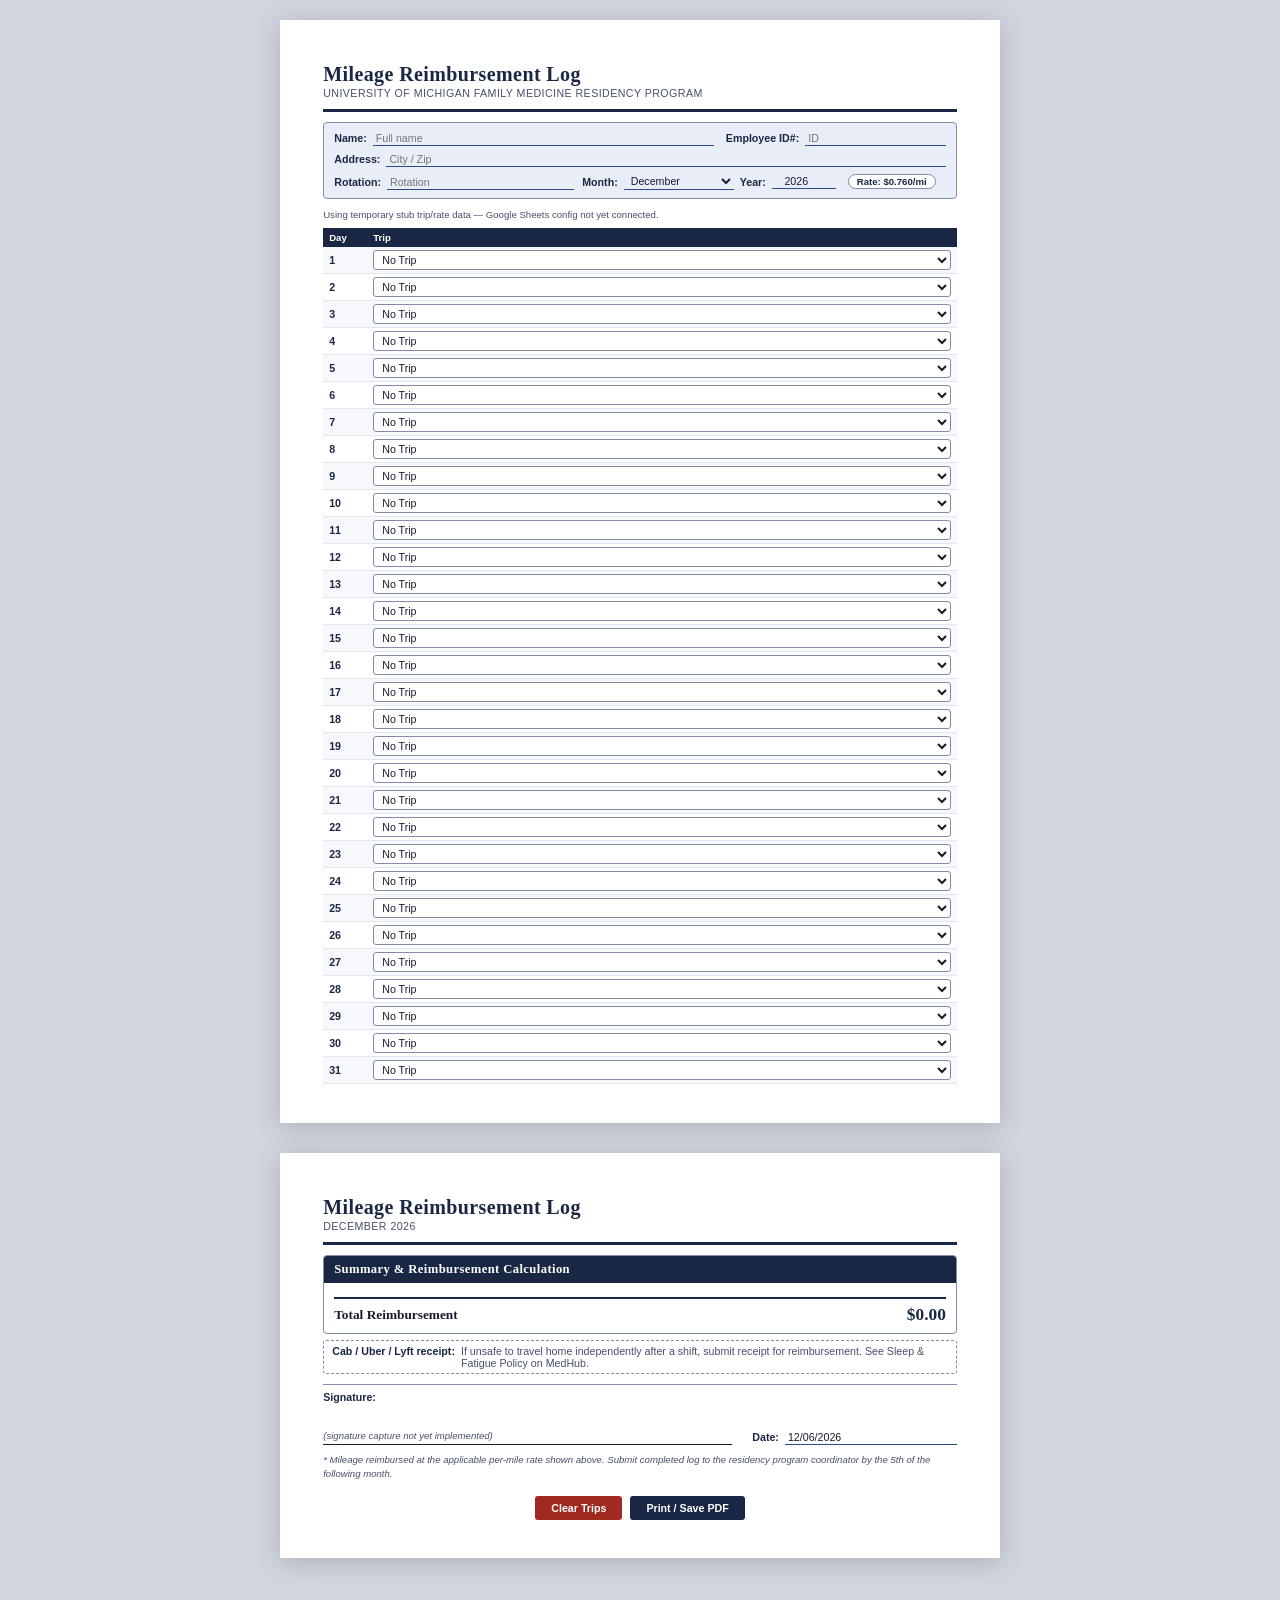
==== mileage-log.html @ ed9d10b1 "first update" ====
<!DOCTYPE html>
<html lang="en">
<head>
<meta charset="UTF-8">
<meta name="viewport" content="width=device-width, initial-scale=1.0">
<title>Mileage Reimbursement Log</title>
<link rel="stylesheet" href="styles.css">
<script src="vendor/alpine.min.js" defer></script>
</head>
<body>

<div x-data="mileageLog()" x-init="init()">

<!-- ═══════════════════════════════════════════
     PAGE 1 — Header + Preamble + Trip Entry
═══════════════════════════════════════════ -->
<div class="page" id="page1">

  <div class="doc-header">
    <div>
      <h1>Mileage Reimbursement Log</h1>
      <div class="subtitle">University of Michigan Family Medicine Residency Program</div>
    </div>
  </div>

  <!-- Preamble fields -->
  <div class="preamble">
    <div class="preamble-row">
      <div class="field-group">
        <label class="field-label" for="f-name">Name:</label>
        <input class="field-input" id="f-name" type="text" x-model="profile.name" placeholder="Full name">
      </div>
      <div class="field-group" style="max-width:220px">
        <label class="field-label" for="f-empid">Employee ID#:</label>
        <input class="field-input" id="f-empid" type="text" x-model="profile.empid" placeholder="ID">
      </div>
    </div>
    <div class="preamble-row">
      <div class="field-group">
        <label class="field-label" for="f-addr">Address:</label>
        <input class="field-input" id="f-addr" type="text" x-model="profile.addr" placeholder="City / Zip">
      </div>
    </div>
    <div class="preamble-row" style="flex-wrap:wrap; gap:8px;">
      <div class="field-group" style="max-width:240px">
        <label class="field-label" for="f-rotation">Rotation:</label>
        <input class="field-input" id="f-rotation" type="text" x-model="profile.rotation" placeholder="Rotation">
      </div>
      <div class="field-group month-year-group">
        <label class="field-label" for="f-month">Month:</label>
        <select class="field-input month-select" id="f-month" x-model.number="period.month">
          <option value="0">January</option>
          <option value="1">February</option>
          <option value="2">March</option>
          <option value="3">April</option>
          <option value="4">May</option>
          <option value="5">June</option>
          <option value="6">July</option>
          <option value="7">August</option>
          <option value="8">September</option>
          <option value="9">October</option>
          <option value="10">November</option>
          <option value="11">December</option>
        </select>
        <label class="field-label" for="f-year">Year:</label>
        <input class="field-input year-input" id="f-year" type="number" x-model.number="period.year" min="2020" max="2100">
        <span class="rate-badge" x-text="'Rate: $' + currentRate.toFixed(3) + '/mi'"></span>
      </div>
    </div>
  </div>

  <div class="config-status" x-text="configStatusText"></div>

  <!-- Trip entry — one select per day (screen only; print shows the itemized list below instead) -->
  <div class="entry-wrapper screen-only">
    <table class="entry-table">
      <thead>
        <tr><th>Day</th><th>Trip</th></tr>
      </thead>
      <tbody>
        <template x-for="day in daysInMonth" :key="day">
          <tr>
            <td class="day-num" x-text="day"></td>
            <td>
              <select class="trip-select"
                      :id="'trip-' + day"
                      :aria-label="'Trip for ' + monthNames[period.month] + ' ' + day"
                      x-model="trips[day]"
                      @change="onTripChange(day)">
                <option value="">No Trip</option>
                <template x-for="opt in tripOptions" :key="opt.hash">
                  <option :value="opt.hash" x-text="opt.label + ' — ' + opt.miles + ' mi'"></option>
                </template>
              </select>
              <div class="trip-reset-notice" x-show="resetNotices[day]">
                Previous selection no longer available — reset to No Trip
              </div>
            </td>
          </tr>
        </template>
      </tbody>
    </table>
  </div>

  <!-- Itemized trip list — print only; only days with a trip selected, single column -->
  <div class="itemized-wrapper print-only">
    <div class="itemized-row itemized-header">
      <span class="itemized-day">Date</span>
      <span class="itemized-label">Trip</span>
    </div>
    <template x-for="row in itemizedTrips" :key="row.day">
      <div class="itemized-row">
        <span class="itemized-day" x-text="row.dateLabel"></span>
        <span class="itemized-label" x-text="row.label"></span>
      </div>
    </template>
  </div>

</div><!-- end page 1 -->


<!-- ═══════════════════════════════════════════
     PAGE 2 — Summary + Signature
═══════════════════════════════════════════ -->
<div class="page" id="page2">

  <div class="doc-header">
    <div>
      <h1>Mileage Reimbursement Log</h1>
      <div class="subtitle" x-text="p2Subtitle"></div>
    </div>
  </div>

  <!-- Summary -->
  <div class="summary-section">
    <div class="summary-header">Summary &amp; Reimbursement Calculation</div>
    <div class="summary-body" aria-live="polite">
      <template x-for="row in summaryRows" :key="row.hash">
        <div class="summary-row">
          <span class="sum-desc">
            <span x-text="row.label"></span>
            <span x-text="'— ' + row.count + ' trip' + (row.count !== 1 ? 's' : '') + ' × ' + row.miles + ' mi × $' + row.rate.toFixed(3) + '/mi'"></span>
          </span>
          <span class="sum-amount" x-text="'$' + row.amount.toFixed(2)"></span>
        </div>
      </template>
      <div class="sum-total-row">
        <span class="sum-total-label">Total Reimbursement</span>
        <span class="sum-total-amount" x-text="'$' + grandTotal.toFixed(2)"></span>
      </div>
    </div>
  </div>

  <!-- Uber / cab line -->
  <div class="uber-line">
    <strong>Cab / Uber / Lyft receipt:</strong>
    <span>If unsafe to travel home independently after a shift, submit receipt for reimbursement. See Sleep &amp; Fatigue Policy on MedHub.</span>
  </div>

  <!-- Signature -->
  <div class="sig-section">
    <div class="sig-field">
      <span class="field-label">Signature:</span>
      <div class="sig-line">
        <span class="sig-placeholder">(signature capture not yet implemented)</span>
      </div>
    </div>
    <div class="date-field">
      <label class="field-label" for="f-date">Date:</label>
      <input class="field-input" id="f-date" type="text" x-model="profile.date" placeholder="MM/DD/YYYY">
    </div>
  </div>

  <div class="footer-note">
    * Mileage reimbursed at the applicable per-mile rate shown above. Submit completed log to the residency program coordinator by the 5th of the following month.
  </div>

  <div class="btn-bar">
    <button class="btn btn-clear" @click="clearTrips()">Clear Trips</button>
    <button class="btn btn-print" @click="window.print()">Print / Save PDF</button>
  </div>

</div><!-- end page 2 -->

</div>

<script src="app.js"></script>
</body>
</html>
---- styles.css ----
:root {
  --navy: #1a2744;
  --mid: #2e4a8a;
  --light-blue: #e8edf7;
  --accent: #8a6d1a;
  --border: #7f8caa;
  --text: #1a1a2e;
  --muted: #47506b;
  --danger: #a12a20;
  --page-width: 7.5in;

  --font-sans: -apple-system, BlinkMacSystemFont, "Segoe UI", Roboto, "Helvetica Neue", Arial, sans-serif;
  --font-serif: Georgia, "Times New Roman", var(--font-sans);

  --space-1: 2px;
  --space-2: 4px;
  --space-3: 6px;
  --space-4: 8px;
  --space-5: 10px;
  --space-6: 14px;

  --fs-body: 9.5pt;
  --fs-small: 8pt;
  --fs-xsmall: 7.2pt;
  --fs-h1: 15pt;
}

* { box-sizing: border-box; margin: 0; padding: 0; }

body {
  font-family: var(--font-sans);
  font-size: var(--fs-body);
  color: var(--text);
  background: #d0d5e0;
  padding: 20px;
}

.page {
  width: var(--page-width);
  margin: 0 auto 30px;
  background: white;
  box-shadow: 0 4px 24px rgba(0,0,0,0.18);
  padding: 0.45in 0.45in 0.4in;
}

/* ── HEADER ── */
.doc-header {
  border-bottom: 3px solid var(--navy);
  padding-bottom: var(--space-5);
  margin-bottom: var(--space-5);
}
.doc-header h1 {
  font-family: var(--font-serif);
  font-size: var(--fs-h1);
  font-weight: 700;
  color: var(--navy);
  letter-spacing: 0.02em;
  line-height: 1.1;
}
.doc-header .subtitle {
  font-size: var(--fs-small);
  color: var(--muted);
  margin-top: var(--space-1);
  letter-spacing: 0.04em;
  text-transform: uppercase;
}

/* ── PREAMBLE ── */
.preamble {
  background: var(--light-blue);
  border: 1px solid var(--border);
  border-radius: 4px;
  padding: var(--space-4) var(--space-5);
  margin-bottom: var(--space-5);
}
.preamble-row {
  display: flex;
  gap: 12px;
  align-items: baseline;
  margin-bottom: var(--space-3);
}
.preamble-row:last-child { margin-bottom: 0; }
.field-group {
  display: flex;
  align-items: baseline;
  gap: var(--space-3);
  flex: 1;
}
.field-label {
  font-weight: 700;
  font-size: var(--fs-small);
  color: var(--navy);
  white-space: nowrap;
}
.field-input {
  border: none;
  border-bottom: 1.5px solid var(--mid);
  background: transparent;
  font-family: var(--font-sans);
  font-size: var(--fs-small);
  color: var(--text);
  flex: 1;
  min-width: 0;
  padding: 1px 3px;
  outline: none;
}
.field-input:focus-visible {
  border-bottom-color: var(--accent);
  background: rgba(138,109,26,0.08);
  outline: 2px solid var(--mid);
  outline-offset: 1px;
}

.month-year-group { align-items: center; gap: var(--space-3); flex-wrap: wrap; }
.month-select { flex: 0 0 auto; min-width: 110px; }
.year-input { flex: 0 0 auto; width: 64px; text-align: center; }

.rate-badge {
  display: inline-flex;
  align-items: center;
  margin-left: var(--space-3);
  padding: 1px 8px;
  border-radius: 10px;
  background: white;
  border: 1px solid var(--border);
  color: var(--navy);
  font-size: var(--fs-xsmall);
  font-weight: 700;
  white-space: nowrap;
  -webkit-print-color-adjust: exact;
  print-color-adjust: exact;
}

/* ── CONFIG STATUS ── */
.config-status {
  font-size: var(--fs-xsmall);
  color: var(--muted);
  margin-bottom: var(--space-4);
}

/* ── ENTRY TABLE (screen) ── */
.entry-wrapper { max-height: none; }
table.entry-table {
  width: 100%;
  border-collapse: collapse;
  font-size: var(--fs-small);
}
table.entry-table th {
  text-align: left;
  background: var(--navy);
  color: white;
  font-size: var(--fs-xsmall);
  font-weight: 700;
  padding: var(--space-2) var(--space-3);
  -webkit-print-color-adjust: exact;
  print-color-adjust: exact;
}
table.entry-table td {
  border-bottom: 1px solid #e2e6f0;
  padding: 3px var(--space-3);
  vertical-align: middle;
}
table.entry-table tr:nth-child(even) td { background: #f7f8fc; }
table.entry-table td.day-num {
  font-weight: 700;
  color: var(--navy);
  width: 44px;
}
.trip-select {
  width: 100%;
  font-family: var(--font-sans);
  font-size: var(--fs-small);
  color: var(--text);
  padding: 2px 4px;
  border: 1px solid var(--border);
  border-radius: 3px;
  background: white;
}
.trip-select:focus-visible {
  outline: 2px solid var(--mid);
  outline-offset: 1px;
}
.trip-reset-notice {
  font-size: var(--fs-xsmall);
  color: var(--danger);
  font-weight: 600;
  margin-top: 2px;
}

/* ── ITEMIZED LIST (print) ── */
.itemized-wrapper {
  display: none;
  flex-direction: column;
}
.itemized-row {
  display: flex;
  gap: var(--space-4);
  padding: 2px 0;
  border-bottom: 1px solid #e2e6f0;
  font-size: var(--fs-small);
}
.itemized-day {
  font-weight: 700;
  color: var(--navy);
  width: 100px;
  flex-shrink: 0;
}
.itemized-header {
  border-bottom: 1px solid var(--navy);
  padding-bottom: 3px;
  margin-bottom: 1px;
}
.itemized-header .itemized-day,
.itemized-header .itemized-label {
  font-weight: 700;
  color: var(--navy);
  text-transform: uppercase;
  font-size: var(--fs-xsmall);
  letter-spacing: 0.04em;
}

/* ── SUMMARY ── */
.summary-section {
  margin-top: var(--space-5);
  border: 1px solid var(--border);
  border-radius: 4px;
  overflow: hidden;
}
.summary-header {
  background: var(--navy);
  color: white;
  font-weight: 700;
  font-size: var(--fs-body);
  padding: var(--space-3) var(--space-5);
  font-family: var(--font-serif);
  letter-spacing: 0.03em;
  -webkit-print-color-adjust: exact;
  print-color-adjust: exact;
}
.summary-body { padding: var(--space-4) var(--space-5); }
.summary-row {
  display: flex;
  justify-content: space-between;
  align-items: baseline;
  gap: var(--space-4);
  padding: 3px 0;
  border-bottom: 1px solid #eef0f6;
  font-size: var(--fs-small);
}
.summary-row:last-child { border-bottom: none; }
.sum-desc { color: var(--text); }
.sum-desc > span:first-child { font-weight: 700; color: var(--navy); }
.sum-desc > span:last-child { color: var(--muted); }
.sum-amount {
  font-weight: 700;
  font-size: 10pt;
  color: var(--navy);
  flex-shrink: 0;
}
.sum-total-row {
  display: flex; justify-content: space-between; align-items: center;
  margin-top: var(--space-3); padding-top: var(--space-3);
  border-top: 2px solid var(--navy);
}
.sum-total-label { font-weight: 700; font-size: 10pt; font-family: var(--font-serif); }
.sum-total-amount {
  font-weight: 700; font-size: 13pt; color: var(--navy);
  font-family: var(--font-serif);
}

/* ── SIGNATURE / FOOTER ── */
.sig-section {
  margin-top: var(--space-5);
  display: flex;
  gap: 20px;
  align-items: flex-end;
  padding-top: var(--space-3);
  border-top: 1px solid var(--border);
}
.sig-field { flex: 2; }
.sig-field .field-label { display: block; margin-bottom: var(--space-1); }
.sig-line {
  border-bottom: 1.5px solid var(--text);
  min-height: 40px; width: 100%;
  display: flex; align-items: flex-end;
}
.sig-placeholder {
  font-size: var(--fs-xsmall); color: var(--muted); font-style: italic;
  padding-bottom: 3px;
}
.date-field { flex: 1; display: flex; align-items: center; gap: var(--space-3); }

.footer-note {
  margin-top: var(--space-4);
  font-size: var(--fs-xsmall);
  color: var(--muted);
  font-style: italic;
  line-height: 1.5;
}

/* ── UBER LINE ── */
.uber-line {
  margin-top: var(--space-3);
  font-size: var(--fs-small);
  color: var(--muted);
  border: 1px dashed var(--border);
  border-radius: 3px;
  padding: var(--space-2) var(--space-4);
  display: flex; align-items: baseline; gap: var(--space-3);
}
.uber-line strong { color: var(--navy); white-space: nowrap; }

/* ── BUTTONS ── */
.btn-bar {
  display: flex; flex-wrap: wrap; gap: var(--space-4); justify-content: center;
  margin-top: var(--space-6);
}
.btn {
  padding: 6px 16px;
  border: none; border-radius: 3px;
  font-family: var(--font-sans);
  font-size: var(--fs-small);
  font-weight: 600;
  cursor: pointer;
  min-height: 24px;
}
.btn:hover { opacity: 0.85; }
.btn:focus-visible { outline: 2px solid var(--mid); outline-offset: 2px; }
.btn-clear { background: var(--danger); color: white; }
.btn-print { background: var(--navy); color: white; }

.print-only { display: none; }

/* ══════════════════════
   PRINT STYLES
══════════════════════ */
@media print {
  @page { size: letter; margin: 0.45in; }

  body { background: white; padding: 0; font-size: 8.5pt; }
  .page {
    width: 100%; margin: 0; padding: 0;
    box-shadow: none;
    page-break-after: always;
  }
  .page:last-child { page-break-after: avoid; }

  .btn-bar { display: none !important; }

  .screen-only { display: none !important; }
  .print-only.itemized-wrapper {
    display: flex;
    flex-direction: column;
  }

  /* Grayscale-friendly print colours — no large dark fills */
  .preamble { background: #f0f0f0 !important; -webkit-print-color-adjust: exact; print-color-adjust: exact; }

  .summary-header {
    background: #d8d8d8 !important; color: #111 !important;
    -webkit-print-color-adjust: exact; print-color-adjust: exact;
  }

  .doc-header { padding-bottom: 4px; margin-bottom: 4px; }
  .doc-header h1 { font-size: 13pt; }
  .preamble { margin-bottom: 4px; padding: 4px 8px; }
  .preamble-row { gap: 6px; }

  input::placeholder { color: transparent !important; }
}
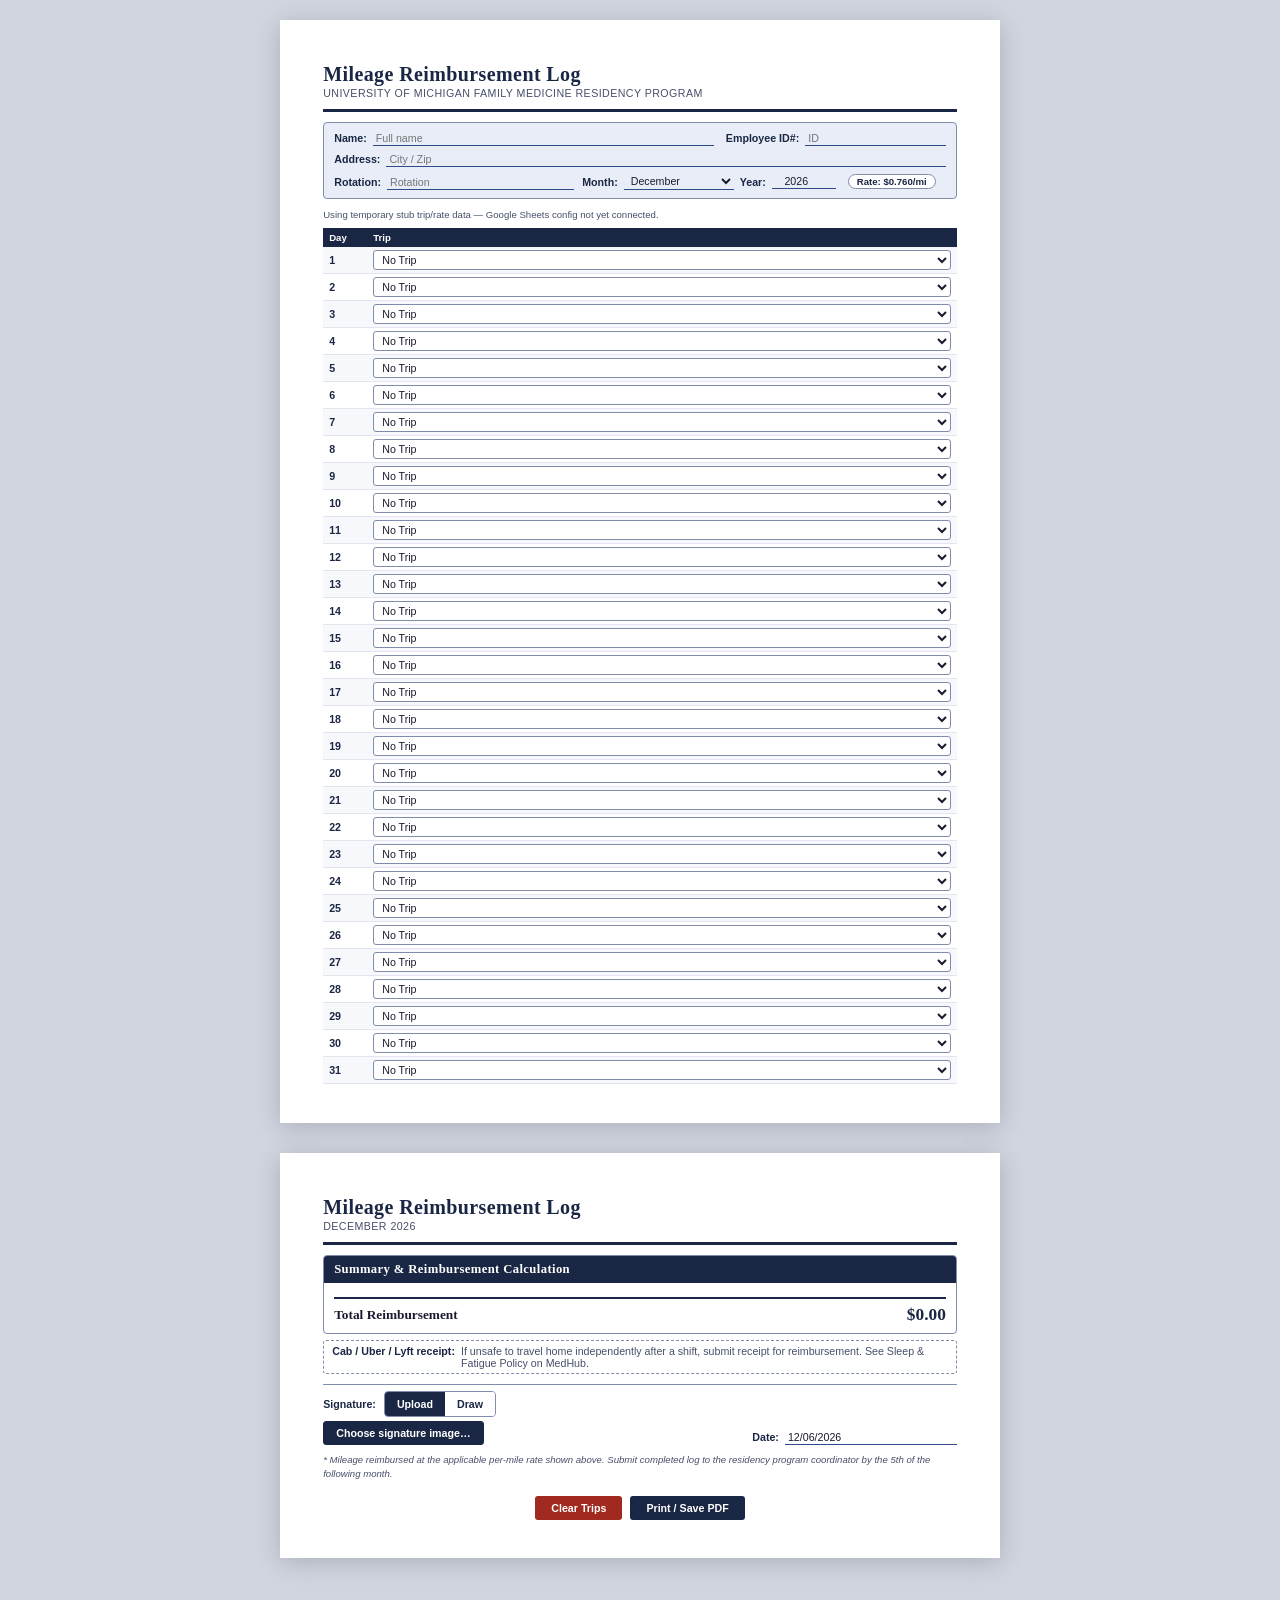
==== commit a9547e1d: "draw and upload signature" ====
--- a/mileage-log.html
+++ b/mileage-log.html
@@ -160,9 +160,51 @@
   <!-- Signature -->
   <div class="sig-section">
     <div class="sig-field">
-      <span class="field-label">Signature:</span>
-      <div class="sig-line">
-        <span class="sig-placeholder">(signature capture not yet implemented)</span>
+      <div class="sig-field-head">
+        <span class="field-label" id="sig-label">Signature:</span>
+        <div class="sig-mode-toggle screen-only" role="group" aria-label="Signature input method">
+          <button type="button" class="sig-mode-btn" :class="{ active: sigMode === 'upload' }"
+                  :aria-pressed="sigMode === 'upload'" @click="setSigMode('upload')">Upload</button>
+          <button type="button" class="sig-mode-btn" :class="{ active: sigMode === 'draw' }"
+                  :aria-pressed="sigMode === 'draw'" @click="setSigMode('draw')">Draw</button>
+        </div>
+      </div>
+
+      <!-- Current saved signature — always visible on screen, separate from the action controls below -->
+      <div class="sig-line screen-only" x-show="profile.signature">
+        <img class="sig-img" :src="profile.signature" alt="Current saved signature">
+      </div>
+
+      <!-- Upload mode -->
+      <div class="screen-only" x-show="sigMode === 'upload'">
+        <button type="button" class="sig-draw-btn primary" @click="$refs.sigFileInput.click()">
+          <span x-text="profile.signature && profile.sigSource === 'upload' ? 'Replace signature image…' : 'Choose signature image…'"></span>
+        </button>
+        <input type="file" accept="image/*" class="sig-file-input" x-ref="sigFileInput" @change="onSignatureFile($event)">
+      </div>
+
+      <!-- Draw mode -->
+      <div class="sig-draw-wrap screen-only" x-show="sigMode === 'draw'">
+        <div x-show="!drawEditing">
+          <p class="sig-draw-note">Showing your saved drawn signature above.</p>
+          <button type="button" class="sig-draw-btn primary" @click="startRedraw()">Redraw Signature</button>
+        </div>
+        <div x-show="drawEditing">
+          <div class="sig-canvas-container">
+            <canvas class="sig-canvas" x-ref="sigCanvas" aria-hidden="true"></canvas>
+            <span class="sig-canvas-hint" x-show="!hasStrokes">Sign here…</span>
+          </div>
+          <div class="sig-draw-toolbar">
+            <button type="button" class="sig-draw-btn primary" @click="saveDrawnSignature()">Use Signature</button>
+            <button type="button" class="sig-draw-btn" @click="clearCanvas()">Clear Drawing</button>
+          </div>
+          <p class="sig-draw-note">Drawing requires a mouse or touchscreen. Use Upload for a keyboard- and screen-reader-accessible option.</p>
+        </div>
+      </div>
+
+      <!-- Print rendering — always reflects the saved signature, regardless of on-screen mode -->
+      <div class="sig-line print-only">
+        <img class="sig-img" x-show="profile.signature" :src="profile.signature" alt="">
       </div>
     </div>
     <div class="date-field">
--- a/styles.css
+++ b/styles.css
@@ -278,16 +278,87 @@
   border-top: 1px solid var(--border);
 }
 .sig-field { flex: 2; }
-.sig-field .field-label { display: block; margin-bottom: var(--space-1); }
+.sig-field-head {
+  display: flex;
+  align-items: center;
+  gap: var(--space-4);
+  margin-bottom: var(--space-2);
+}
 .sig-line {
   border-bottom: 1.5px solid var(--text);
   min-height: 40px; width: 100%;
   display: flex; align-items: flex-end;
-}
-.sig-placeholder {
-  font-size: var(--fs-xsmall); color: var(--muted); font-style: italic;
-  padding-bottom: 3px;
-}
+  margin-bottom: var(--space-3);
+}
+.sig-img {
+  max-height: 38px; max-width: 100%;
+  object-fit: contain; object-position: left bottom;
+  display: block;
+}
+
+/* ── Signature mode toggle ── */
+.sig-mode-toggle {
+  display: flex;
+  border: 1px solid var(--border);
+  border-radius: 4px;
+  overflow: hidden;
+}
+.sig-mode-btn {
+  min-height: 24px;
+  padding: 2px 12px;
+  font-family: var(--font-sans);
+  font-size: var(--fs-small);
+  font-weight: 600;
+  border: none;
+  background: white;
+  color: var(--navy);
+  cursor: pointer;
+}
+.sig-mode-btn.active { background: var(--navy); color: white; }
+.sig-mode-btn:not(.active):hover { background: var(--light-blue); }
+.sig-mode-btn:focus-visible { outline: 2px solid var(--mid); outline-offset: 1px; }
+
+/* ── Signature — draw mode ── */
+.sig-draw-wrap { display: flex; flex-direction: column; gap: var(--space-3); }
+.sig-canvas-container {
+  position: relative;
+  border: 1.5px solid var(--border);
+  border-radius: 3px;
+  background: white;
+  overflow: hidden;
+  cursor: crosshair;
+}
+.sig-canvas { display: block; width: 100%; height: 80px; touch-action: none; }
+.sig-canvas-hint {
+  position: absolute; top: 50%; left: 50%;
+  transform: translate(-50%, -50%);
+  font-size: var(--fs-small); color: var(--border); font-style: italic;
+  pointer-events: none; user-select: none;
+}
+.sig-draw-toolbar { display: flex; gap: var(--space-4); align-items: center; }
+.sig-draw-btn {
+  min-height: 24px;
+  padding: 2px 12px;
+  font-family: var(--font-sans);
+  font-size: var(--fs-small);
+  font-weight: 600;
+  border: 1px solid var(--border);
+  border-radius: 3px;
+  background: white;
+  color: var(--navy);
+  cursor: pointer;
+}
+.sig-draw-btn:hover { background: var(--light-blue); }
+.sig-draw-btn:focus-visible { outline: 2px solid var(--mid); outline-offset: 1px; }
+.sig-draw-btn.primary { background: var(--navy); color: white; border-color: var(--navy); }
+.sig-draw-btn.primary:hover { opacity: 0.85; }
+.sig-draw-note {
+  font-size: var(--fs-xsmall);
+  color: var(--muted);
+  font-style: italic;
+}
+.sig-file-input { display: none; }
+
 .date-field { flex: 1; display: flex; align-items: center; gap: var(--space-3); }
 
 .footer-note {
@@ -352,6 +423,7 @@
     display: flex;
     flex-direction: column;
   }
+  .print-only.sig-line { display: flex; }
 
   /* Grayscale-friendly print colours — no large dark fills */
   .preamble { background: #f0f0f0 !important; -webkit-print-color-adjust: exact; print-color-adjust: exact; }
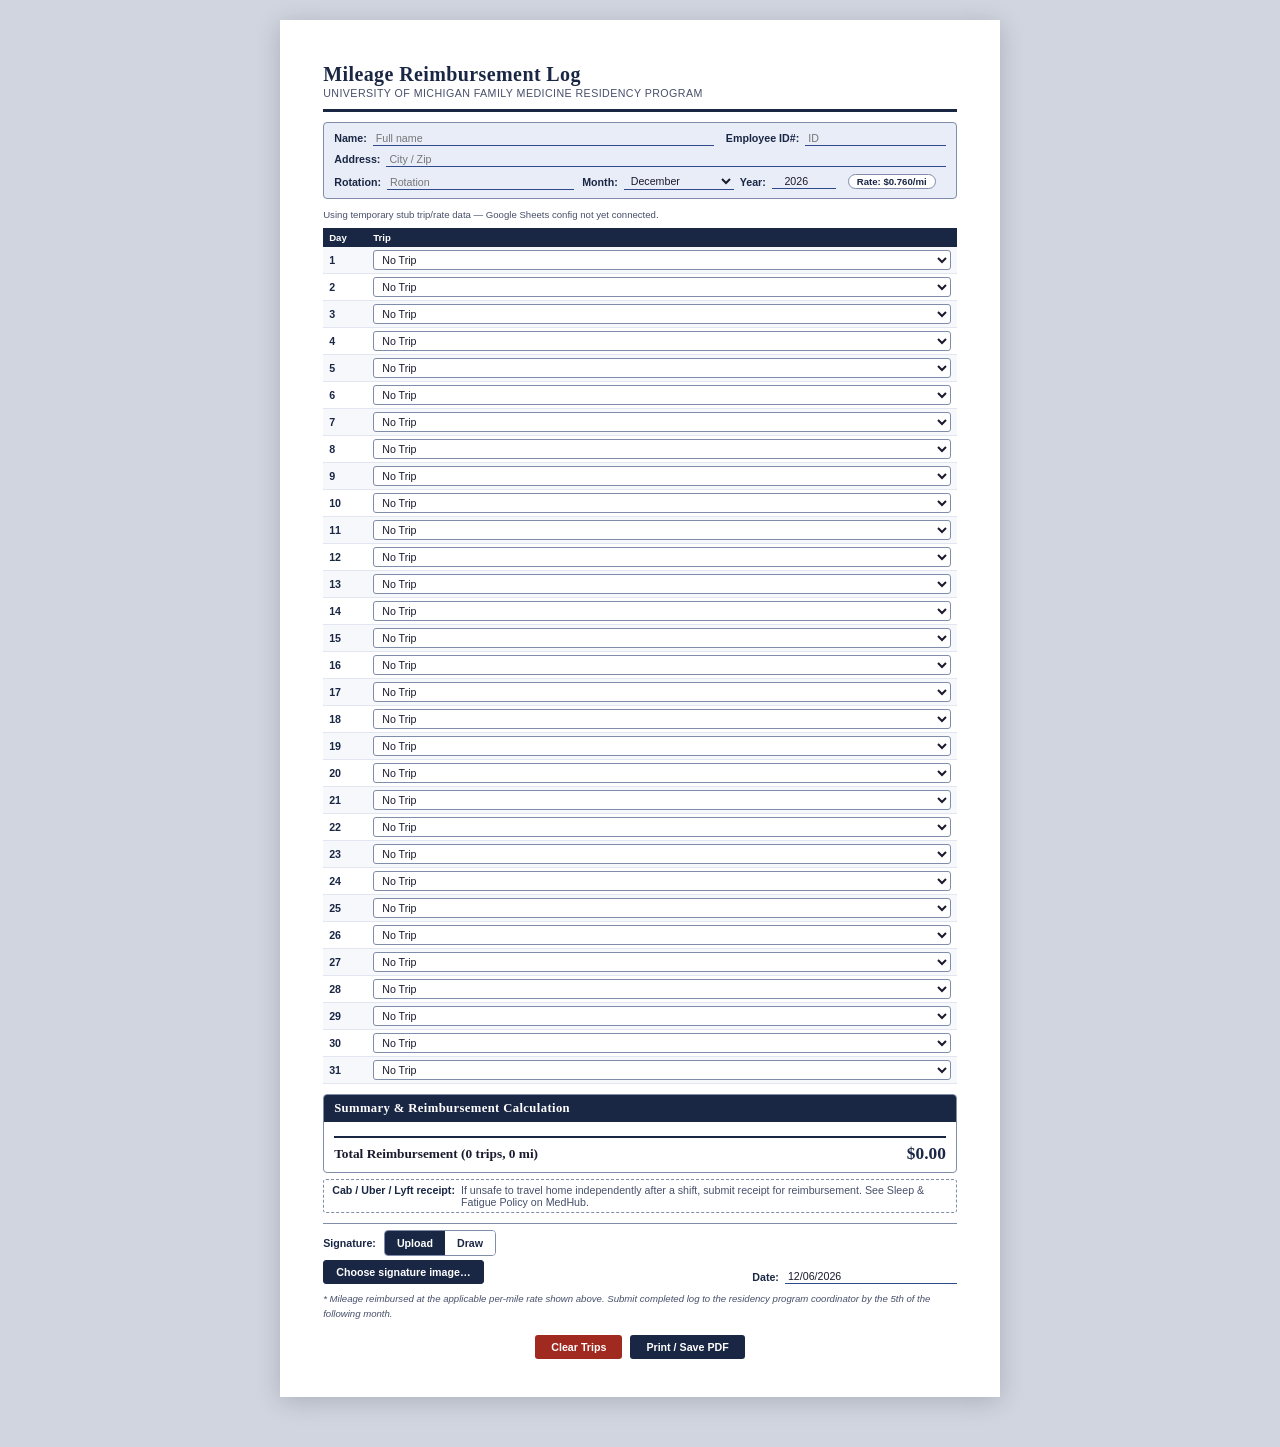
==== commit f4361418: "Print version is now 1 page long" ====
--- a/mileage-log.html
+++ b/mileage-log.html
@@ -12,7 +12,10 @@
 <div x-data="mileageLog()" x-init="init()">
 
 <!-- ═══════════════════════════════════════════
-     PAGE 1 — Header + Preamble + Trip Entry
+     Header + Preamble + Trip Entry + Summary + Signature
+     (one continuous page on screen; print CSS keeps it to one
+     physical sheet, switching the itemized list to two columns
+     when there are enough trips to need it)
 ═══════════════════════════════════════════ -->
 <div class="page" id="page1">
 
@@ -102,33 +105,46 @@
     </table>
   </div>
 
-  <!-- Itemized trip list — print only; only days with a trip selected, single column -->
-  <div class="itemized-wrapper print-only">
-    <div class="itemized-row itemized-header">
-      <span class="itemized-day">Date</span>
-      <span class="itemized-label">Trip</span>
-    </div>
-    <template x-for="row in itemizedTrips" :key="row.day">
-      <div class="itemized-row">
-        <span class="itemized-day" x-text="row.dateLabel"></span>
-        <span class="itemized-label" x-text="row.label"></span>
+  <!-- Itemized trip list — print only; only days with a trip selected. Each
+       row is numbered (running count, not per-column) so the last number can
+       be checked against the summary's trip counts. Single column normally;
+       switches to two columns — each with its own repeated header — once
+       there are enough rows that two columns keep it to one page. -->
+  <div class="itemized-wrapper print-only" :class="{ 'two-col': itemizedTwoColumn }">
+    <template x-if="!itemizedTwoColumn">
+      <div class="itemized-col">
+        <div class="itemized-row itemized-header">
+          <span class="itemized-num">#</span>
+          <span class="itemized-day">Date</span>
+          <span class="itemized-label">Trip</span>
+        </div>
+        <template x-for="row in itemizedTrips" :key="row.day">
+          <div class="itemized-row">
+            <span class="itemized-num" x-text="row.num"></span>
+            <span class="itemized-day" x-text="row.dateLabel"></span>
+            <span class="itemized-label" x-text="row.label"></span>
+          </div>
+        </template>
       </div>
     </template>
-  </div>
-
-</div><!-- end page 1 -->
-
-
-<!-- ═══════════════════════════════════════════
-     PAGE 2 — Summary + Signature
-═══════════════════════════════════════════ -->
-<div class="page" id="page2">
-
-  <div class="doc-header">
-    <div>
-      <h1>Mileage Reimbursement Log</h1>
-      <div class="subtitle" x-text="p2Subtitle"></div>
-    </div>
+    <template x-if="itemizedTwoColumn">
+      <template x-for="(col, colIndex) in itemizedColumns" :key="colIndex">
+        <div class="itemized-col">
+          <div class="itemized-row itemized-header">
+            <span class="itemized-num">#</span>
+            <span class="itemized-day">Date</span>
+            <span class="itemized-label">Trip</span>
+          </div>
+          <template x-for="row in col" :key="row.day">
+            <div class="itemized-row">
+              <span class="itemized-num" x-text="row.num"></span>
+              <span class="itemized-day" x-text="row.dateLabel"></span>
+              <span class="itemized-label" x-text="row.label"></span>
+            </div>
+          </template>
+        </div>
+      </template>
+    </template>
   </div>
 
   <!-- Summary -->
@@ -145,7 +161,7 @@
         </div>
       </template>
       <div class="sum-total-row">
-        <span class="sum-total-label">Total Reimbursement</span>
+        <span class="sum-total-label" x-text="'Total Reimbursement (' + itemizedTrips.length + ' trip' + (itemizedTrips.length !== 1 ? 's' : '') + ', ' + totalMiles + ' mi)'"></span>
         <span class="sum-total-amount" x-text="'$' + grandTotal.toFixed(2)"></span>
       </div>
     </div>
@@ -222,7 +238,7 @@
     <button class="btn btn-print" @click="window.print()">Print / Save PDF</button>
   </div>
 
-</div><!-- end page 2 -->
+</div><!-- end page -->
 
 </div>
 
--- a/styles.css
+++ b/styles.css
@@ -192,12 +192,30 @@
   display: none;
   flex-direction: column;
 }
+/* Two-column print layout (row-direction override lives in @media print,
+   below the base .print-only.itemized-wrapper rule, so it isn't clobbered
+   by source order at equal specificity): two side-by-side sub-lists, each
+   with its own repeated header — see .itemized-col and itemizedColumns in app.js. */
+.itemized-col {
+  flex: 1;
+  min-width: 0;
+  display: flex;
+  flex-direction: column;
+}
 .itemized-row {
   display: flex;
-  gap: var(--space-4);
+  gap: var(--space-3);
   padding: 2px 0;
   border-bottom: 1px solid #e2e6f0;
   font-size: var(--fs-small);
+  break-inside: avoid;
+}
+.itemized-num {
+  font-weight: 700;
+  color: var(--navy);
+  width: 16px;
+  flex-shrink: 0;
+  text-align: right;
 }
 .itemized-day {
   font-weight: 700;
@@ -210,6 +228,7 @@
   padding-bottom: 3px;
   margin-bottom: 1px;
 }
+.itemized-header .itemized-num,
 .itemized-header .itemized-day,
 .itemized-header .itemized-label {
   font-weight: 700;
@@ -423,6 +442,11 @@
     display: flex;
     flex-direction: column;
   }
+  .print-only.itemized-wrapper.two-col {
+    flex-direction: row;
+    gap: 24px;
+    align-items: flex-start;
+  }
   .print-only.sig-line { display: flex; }
 
   /* Grayscale-friendly print colours — no large dark fills */
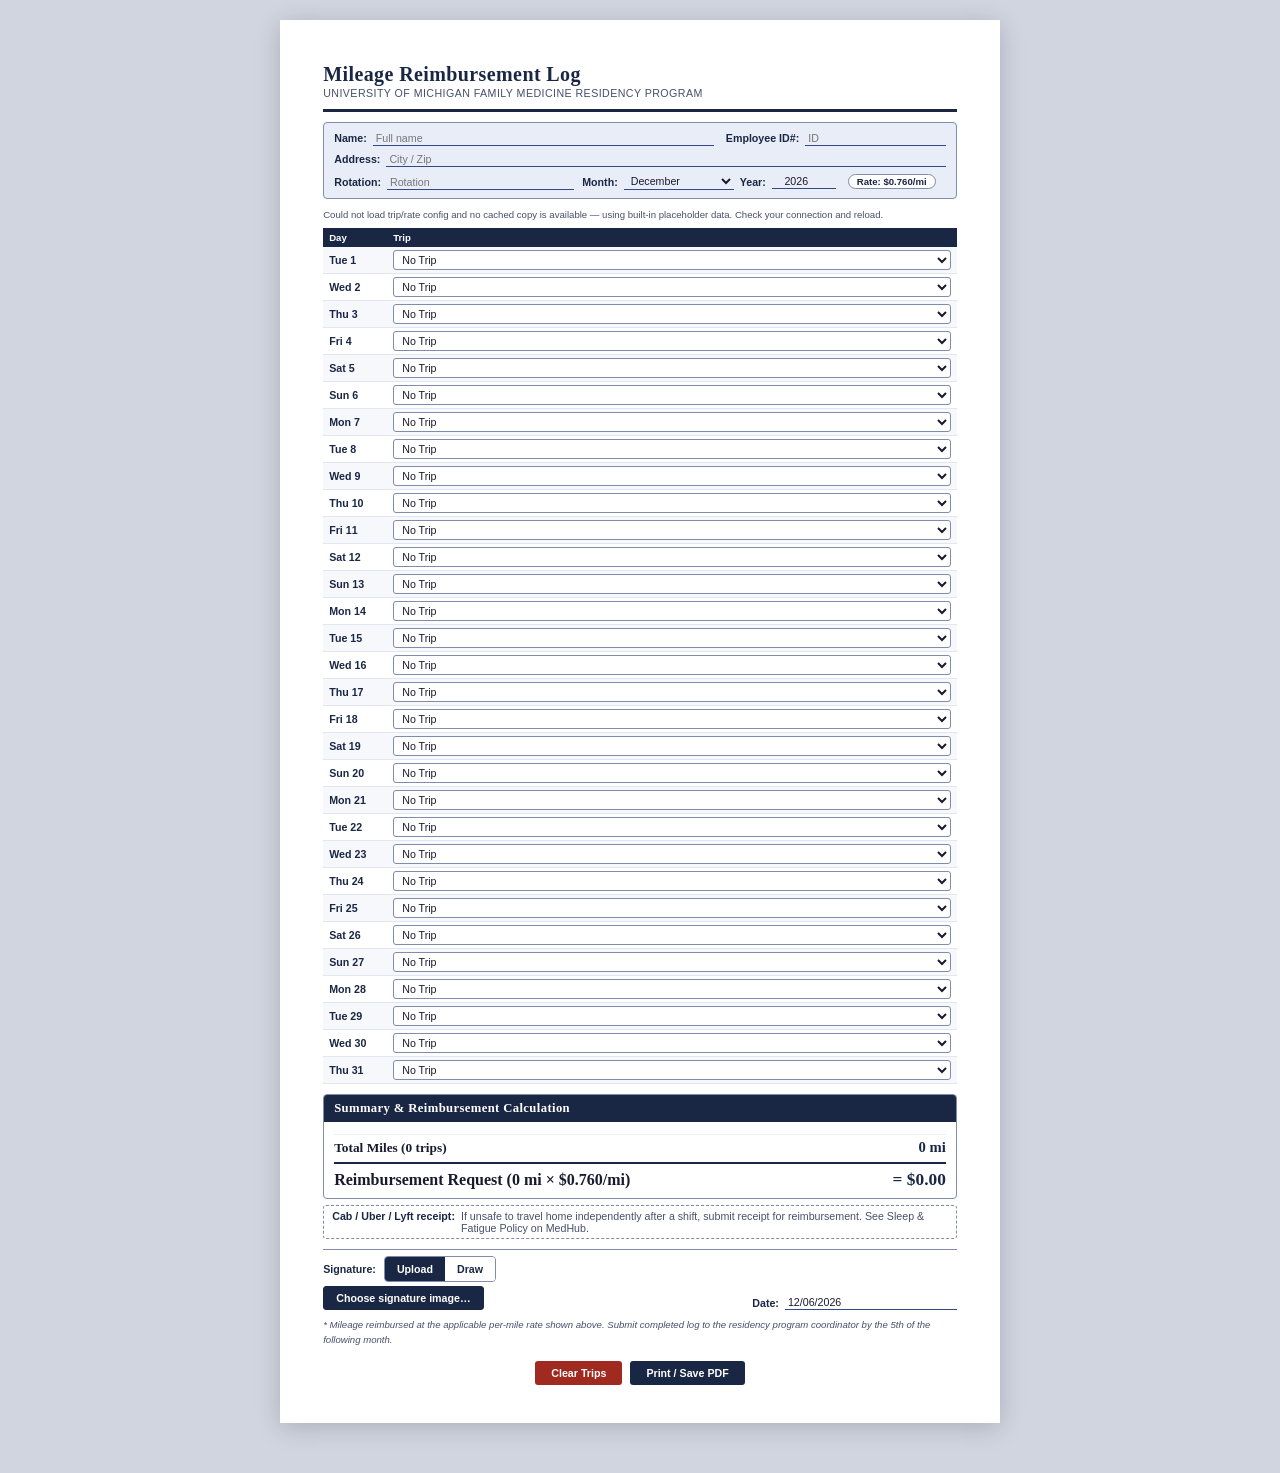
==== commit 462375bd: "adjustments to styling and reduce clutter." ====
--- a/mileage-log.html
+++ b/mileage-log.html
@@ -83,7 +83,7 @@
       <tbody>
         <template x-for="day in daysInMonth" :key="day">
           <tr>
-            <td class="day-num" x-text="day"></td>
+            <td class="day-num" x-text="weekdayFor(day) + ' ' + day"></td>
             <td>
               <select class="trip-select"
                       :id="'trip-' + day"
@@ -155,14 +155,18 @@
         <div class="summary-row">
           <span class="sum-desc">
             <span x-text="row.label"></span>
-            <span x-text="'— ' + row.count + ' trip' + (row.count !== 1 ? 's' : '') + ' × ' + row.miles + ' mi × $' + row.rate.toFixed(3) + '/mi'"></span>
+            <span x-text="'— ' + row.count + ' trip' + (row.count !== 1 ? 's' : '') + ' × ' + row.miles + ' mi'"></span>
           </span>
-          <span class="sum-amount" x-text="'$' + row.amount.toFixed(2)"></span>
+          <span class="sum-miles" x-text="row.subtotalMiles + ' mi'"></span>
         </div>
       </template>
-      <div class="sum-total-row">
-        <span class="sum-total-label" x-text="'Total Reimbursement (' + itemizedTrips.length + ' trip' + (itemizedTrips.length !== 1 ? 's' : '') + ', ' + totalMiles + ' mi)'"></span>
-        <span class="sum-total-amount" x-text="'$' + grandTotal.toFixed(2)"></span>
+      <div class="sum-subtotal-row">
+        <span class="sum-total-label" x-text="'Total Miles (' + itemizedTrips.length + ' trip' + (itemizedTrips.length !== 1 ? 's' : '') + ')'"></span>
+        <span class="sum-total-miles" x-text="totalMiles + ' mi'"></span>
+      </div>
+      <div class="sum-grand-row">
+        <span class="sum-total-label" x-text="'Reimbursement Request (' + totalMiles + ' mi × $' + currentRate.toFixed(3) + '/mi)'"></span>
+        <span class="sum-total-amount" x-text="'= $' + grandTotal.toFixed(2)"></span>
       </div>
     </div>
   </div>
--- a/styles.css
+++ b/styles.css
@@ -164,7 +164,7 @@
 table.entry-table td.day-num {
   font-weight: 700;
   color: var(--navy);
-  width: 44px;
+  width: 64px;
 }
 .trip-select {
   width: 100%;
@@ -211,8 +211,9 @@
   break-inside: avoid;
 }
 .itemized-num {
-  font-weight: 700;
-  color: var(--navy);
+  font-weight: 400;
+  font-size: var(--fs-xsmall);
+  color: var(--muted);
   width: 16px;
   flex-shrink: 0;
   text-align: right;
@@ -220,7 +221,7 @@
 .itemized-day {
   font-weight: 700;
   color: var(--navy);
-  width: 100px;
+  width: 90px;
   flex-shrink: 0;
 }
 .itemized-header {
@@ -270,18 +271,31 @@
 .sum-desc { color: var(--text); }
 .sum-desc > span:first-child { font-weight: 700; color: var(--navy); }
 .sum-desc > span:last-child { color: var(--muted); }
-.sum-amount {
+.sum-miles {
   font-weight: 700;
   font-size: 10pt;
   color: var(--navy);
   flex-shrink: 0;
 }
-.sum-total-row {
+/* Total Miles sits above the divider, as one more (bolder) line in the
+   itemized list — light border matching the per-type rows' own separator. */
+.sum-subtotal-row {
+  display: flex; justify-content: space-between; align-items: center;
+  margin-top: var(--space-2); padding-top: var(--space-2);
+  border-top: 1px solid #eef0f6;
+}
+/* Reimbursement Request sits below the strong divider, as the final figure. */
+.sum-grand-row {
   display: flex; justify-content: space-between; align-items: center;
   margin-top: var(--space-3); padding-top: var(--space-3);
   border-top: 2px solid var(--navy);
 }
 .sum-total-label { font-weight: 700; font-size: 10pt; font-family: var(--font-serif); }
+.sum-grand-row .sum-total-label { font-size: 12pt; }
+.sum-total-miles {
+  font-weight: 700; font-size: 11pt; color: var(--navy);
+  font-family: var(--font-serif);
+}
 .sum-total-amount {
   font-weight: 700; font-size: 13pt; color: var(--navy);
   font-family: var(--font-serif);
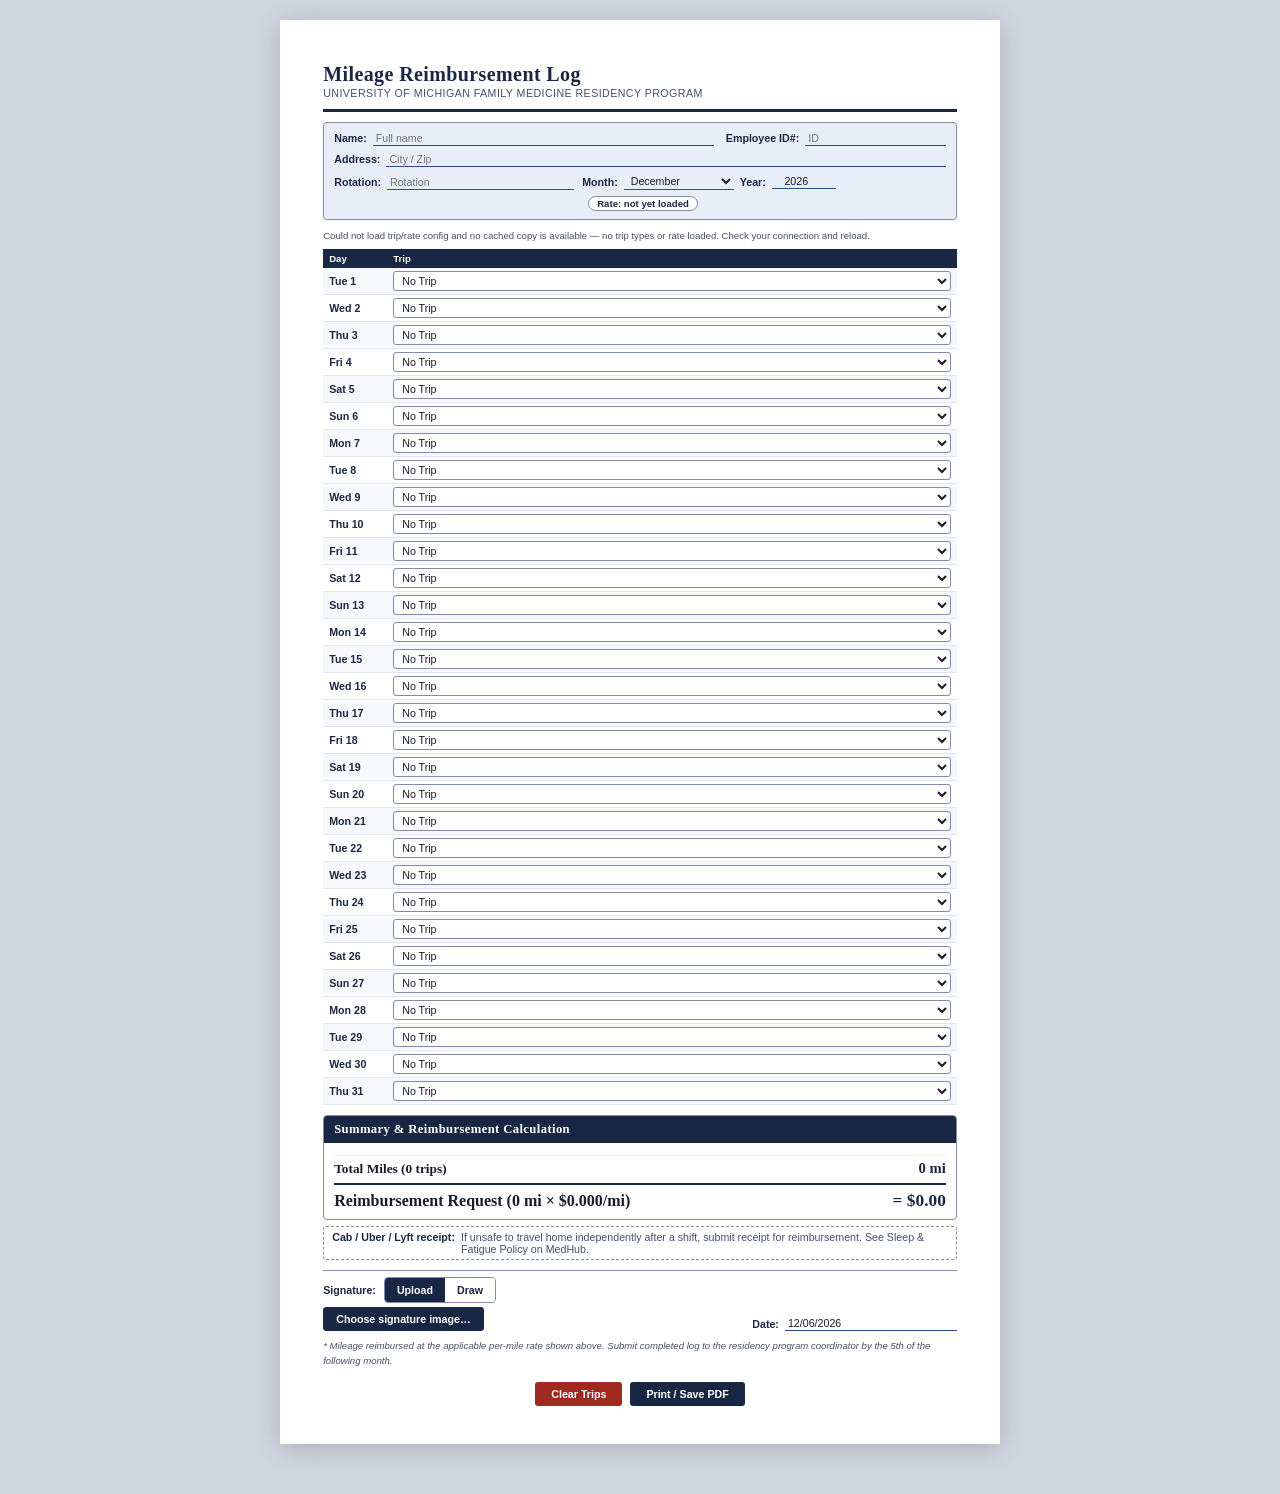
==== commit 67240bf4: "highlight the selected trips more, and remove the stubbed trips/rates from code, must be loaded from" ====
--- a/mileage-log.html
+++ b/mileage-log.html
@@ -67,7 +67,7 @@
         </select>
         <label class="field-label" for="f-year">Year:</label>
         <input class="field-input year-input" id="f-year" type="number" x-model.number="period.year" min="2020" max="2100">
-        <span class="rate-badge" x-text="'Rate: $' + currentRate.toFixed(3) + '/mi'"></span>
+        <span class="rate-badge" x-text="rates.length ? ('Rate: $' + currentRate.toFixed(3) + '/mi') : 'Rate: not yet loaded'"></span>
       </div>
     </div>
   </div>
@@ -82,7 +82,7 @@
       </thead>
       <tbody>
         <template x-for="day in daysInMonth" :key="day">
-          <tr>
+          <tr :class="{ 'has-trip': trips[day] }">
             <td class="day-num" x-text="weekdayFor(day) + ' ' + day"></td>
             <td>
               <select class="trip-select"
--- a/styles.css
+++ b/styles.css
@@ -161,6 +161,15 @@
   vertical-align: middle;
 }
 table.entry-table tr:nth-child(even) td { background: #f7f8fc; }
+/* A day with a trip selected is the exception, not the norm, across a
+   month — highlight it rather than dimming the (more common) No Trip
+   rows, so the table doesn't read as washed-out overall. */
+table.entry-table tr.has-trip td { background: var(--light-blue); }
+table.entry-table tr.has-trip td.day-num { font-weight: 800; }
+table.entry-table tr.has-trip .trip-select {
+  font-weight: 700;
+  border-color: var(--mid);
+}
 table.entry-table td.day-num {
   font-weight: 700;
   color: var(--navy);
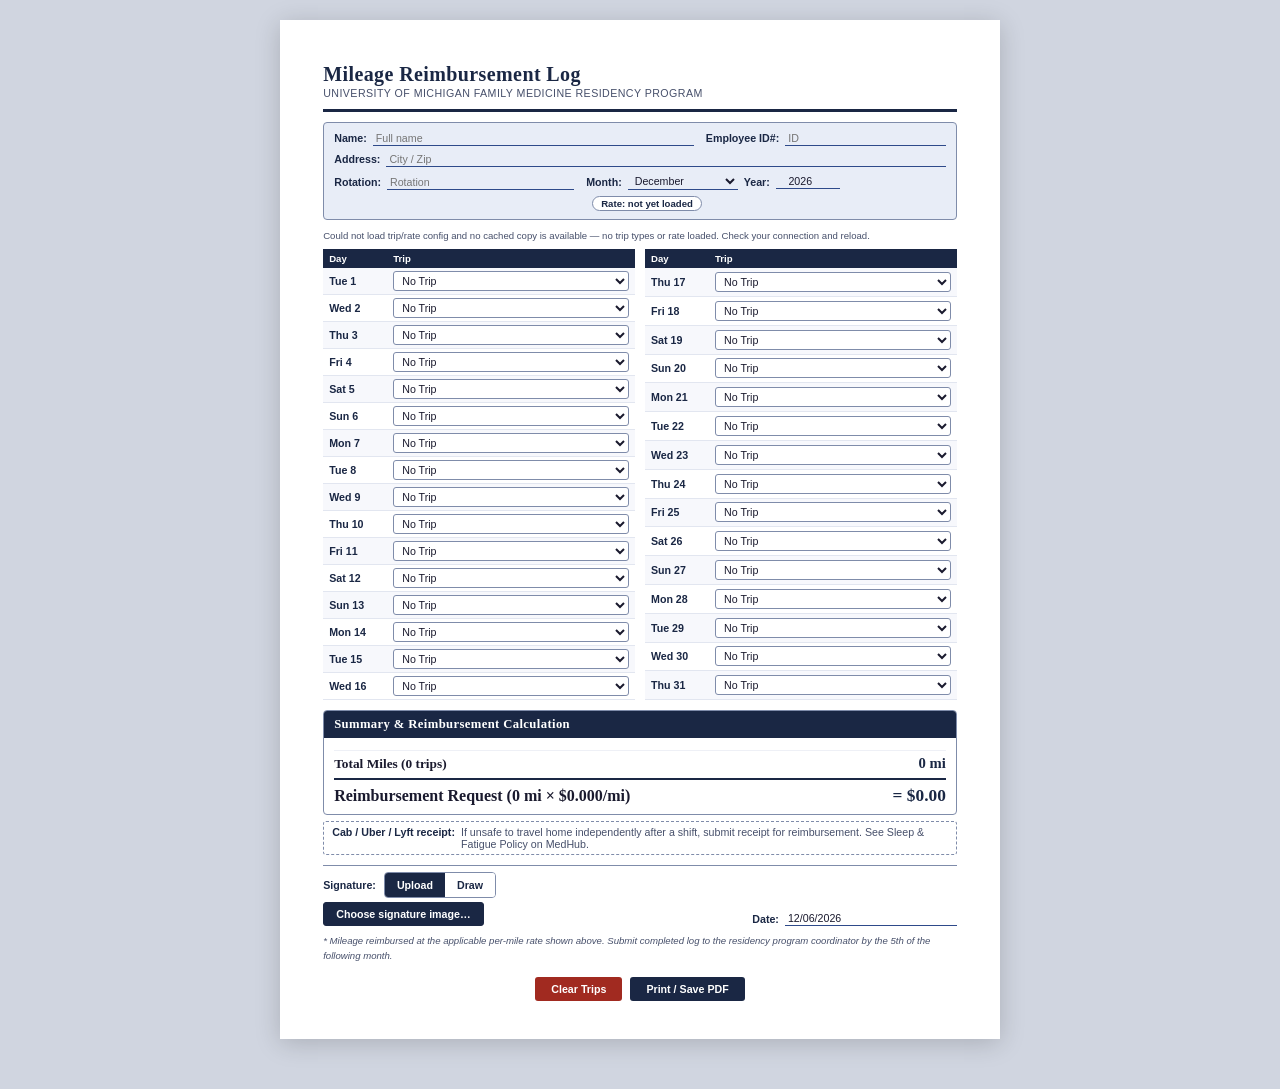
==== commit 5ea7eb69: "responsive changes to 1 column on mobile based on width , not on device name." ====
--- a/mileage-log.html
+++ b/mileage-log.html
@@ -33,7 +33,7 @@
         <label class="field-label" for="f-name">Name:</label>
         <input class="field-input" id="f-name" type="text" x-model="profile.name" placeholder="Full name">
       </div>
-      <div class="field-group" style="max-width:220px">
+      <div class="field-group field-group-narrow">
         <label class="field-label" for="f-empid">Employee ID#:</label>
         <input class="field-input" id="f-empid" type="text" x-model="profile.empid" placeholder="ID">
       </div>
@@ -44,8 +44,8 @@
         <input class="field-input" id="f-addr" type="text" x-model="profile.addr" placeholder="City / Zip">
       </div>
     </div>
-    <div class="preamble-row" style="flex-wrap:wrap; gap:8px;">
-      <div class="field-group" style="max-width:240px">
+    <div class="preamble-row">
+      <div class="field-group field-group-narrow">
         <label class="field-label" for="f-rotation">Rotation:</label>
         <input class="field-input" id="f-rotation" type="text" x-model="profile.rotation" placeholder="Rotation">
       </div>
@@ -74,35 +74,43 @@
 
   <div class="config-status" x-text="configStatusText"></div>
 
-  <!-- Trip entry — one select per day (screen only; print shows the itemized list below instead) -->
+  <!-- Trip entry — one select per day (screen only; print shows the itemized
+       list below instead). Split into two side-by-side tables on wide
+       screens; the same split just stacks (still in correct day order,
+       since it's a first-half/second-half split, not interleaved) on
+       narrow screens — see .entry-columns media query in styles.css. -->
   <div class="entry-wrapper screen-only">
-    <table class="entry-table">
-      <thead>
-        <tr><th>Day</th><th>Trip</th></tr>
-      </thead>
-      <tbody>
-        <template x-for="day in daysInMonth" :key="day">
-          <tr :class="{ 'has-trip': trips[day] }">
-            <td class="day-num" x-text="weekdayFor(day) + ' ' + day"></td>
-            <td>
-              <select class="trip-select"
-                      :id="'trip-' + day"
-                      :aria-label="'Trip for ' + monthNames[period.month] + ' ' + day"
-                      x-model="trips[day]"
-                      @change="onTripChange(day)">
-                <option value="">No Trip</option>
-                <template x-for="opt in tripOptions" :key="opt.hash">
-                  <option :value="opt.hash" x-text="opt.label + ' — ' + opt.miles + ' mi'"></option>
-                </template>
-              </select>
-              <div class="trip-reset-notice" x-show="resetNotices[day]">
-                Previous selection no longer available — reset to No Trip
-              </div>
-            </td>
-          </tr>
-        </template>
-      </tbody>
-    </table>
+    <div class="entry-columns">
+      <template x-for="(col, colIndex) in entryColumns" :key="colIndex">
+        <table class="entry-table">
+          <thead>
+            <tr><th>Day</th><th>Trip</th></tr>
+          </thead>
+          <tbody>
+            <template x-for="day in col" :key="day">
+              <tr :class="{ 'has-trip': trips[day] }">
+                <td class="day-num" x-text="weekdayFor(day) + ' ' + day"></td>
+                <td>
+                  <select class="trip-select"
+                          :id="'trip-' + day"
+                          :aria-label="'Trip for ' + monthNames[period.month] + ' ' + day"
+                          x-model="trips[day]"
+                          @change="onTripChange(day)">
+                    <option value="">No Trip</option>
+                    <template x-for="opt in tripOptions" :key="opt.hash">
+                      <option :value="opt.hash" x-text="opt.label + ' — ' + opt.miles + ' mi'"></option>
+                    </template>
+                  </select>
+                  <div class="trip-reset-notice" x-show="resetNotices[day]">
+                    Previous selection no longer available — reset to No Trip
+                  </div>
+                </td>
+              </tr>
+            </template>
+          </tbody>
+        </table>
+      </template>
+    </div>
   </div>
 
   <!-- Itemized trip list — print only; only days with a trip selected. Each
--- a/styles.css
+++ b/styles.css
@@ -35,12 +35,24 @@
   padding: 20px;
 }
 
+/* Screen: a fluid card capped at the print page width, not a fixed-width
+   sheet — shrinks to fit a phone instead of overflowing it. The @media
+   print block below overrides all of this back to a real, fixed page. */
 .page {
-  width: var(--page-width);
+  width: 100%;
+  max-width: var(--page-width);
   margin: 0 auto 30px;
   background: white;
   box-shadow: 0 4px 24px rgba(0,0,0,0.18);
   padding: 0.45in 0.45in 0.4in;
+}
+
+@media (max-width: 640px) {
+  body { padding: 10px; }
+  .page {
+    box-shadow: 0 2px 10px rgba(0,0,0,0.14);
+    padding: 16px 14px;
+  }
 }
 
 /* ── HEADER ── */
@@ -75,6 +87,7 @@
 }
 .preamble-row {
   display: flex;
+  flex-wrap: wrap;
   gap: 12px;
   align-items: baseline;
   margin-bottom: var(--space-3);
@@ -85,6 +98,13 @@
   align-items: baseline;
   gap: var(--space-3);
   flex: 1;
+}
+.field-group-narrow { max-width: 240px; }
+
+/* Small screens: one field per line rather than a cramped multi-field row. */
+@media (max-width: 640px) {
+  .preamble-row { flex-direction: column; align-items: stretch; gap: var(--space-2); }
+  .field-group-narrow { max-width: none; }
 }
 .field-label {
   font-weight: 700;
@@ -140,8 +160,22 @@
 
 /* ── ENTRY TABLE (screen) ── */
 .entry-wrapper { max-height: none; }
+/* Two side-by-side day-tables on wide screens; stacked (still in correct
+   day order — see entryColumns in app.js) on narrow ones. */
+.entry-columns {
+  display: flex;
+  gap: var(--space-5);
+}
+@media (max-width: 640px) {
+  .entry-columns { flex-direction: column; gap: 0; }
+  /* Stacked into one visual list — only the first table's header should
+     show, not a repeated "Day/Trip" row between the two halves. */
+  .entry-columns table.entry-table:not(:first-child) thead { display: none; }
+}
 table.entry-table {
   width: 100%;
+  flex: 1;
+  min-width: 0;
   border-collapse: collapse;
   font-size: var(--fs-small);
 }
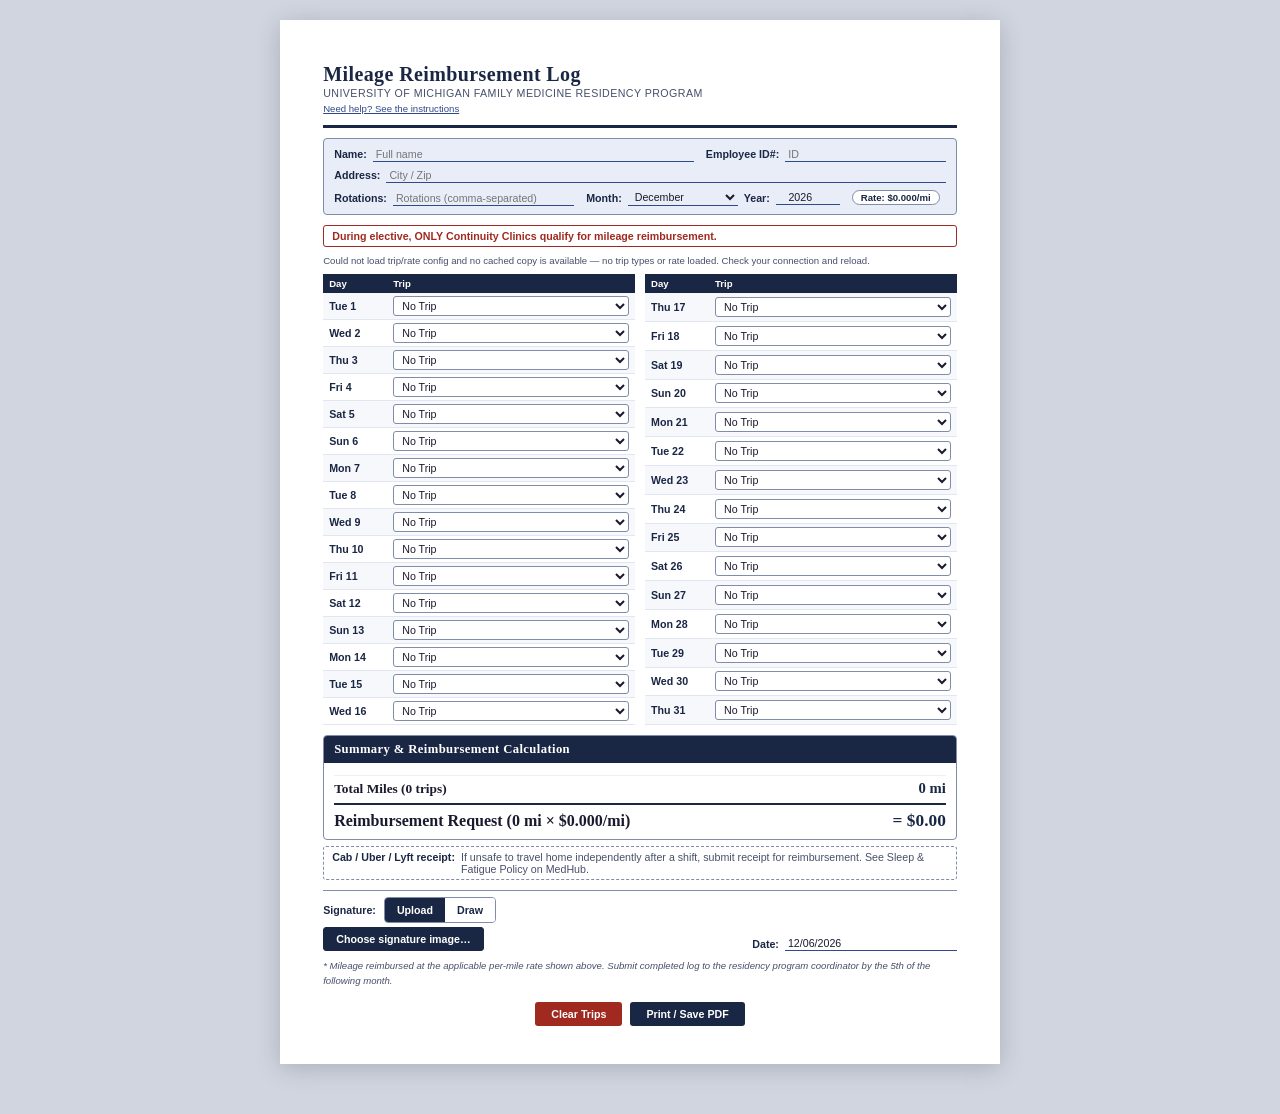
==== commit e1e6eb6b: "move back to mileage-log.html" ====
--- a/mileage-log.html
+++ b/mileage-log.html
@@ -19,10 +19,16 @@
 ═══════════════════════════════════════════ -->
 <div class="page" id="page1">
 
+  <div class="loading-overlay screen-only" x-show="configLoading">
+    <div class="spinner" aria-hidden="true"></div>
+    <div class="loading-text">Loading trip/rate config…</div>
+  </div>
+
   <div class="doc-header">
     <div>
       <h1>Mileage Reimbursement Log</h1>
       <div class="subtitle">University of Michigan Family Medicine Residency Program</div>
+      <a class="help-link screen-only" href="https://github.com/benroot/fm-mileage-log-v2/blob/main/README.md" target="_blank" rel="noopener">Need help? See the instructions</a>
     </div>
   </div>
 
@@ -46,8 +52,8 @@
     </div>
     <div class="preamble-row">
       <div class="field-group field-group-narrow">
-        <label class="field-label" for="f-rotation">Rotation:</label>
-        <input class="field-input" id="f-rotation" type="text" x-model="profile.rotation" placeholder="Rotation">
+        <label class="field-label" for="f-rotation">Rotations:</label>
+        <input class="field-input" id="f-rotation" type="text" x-model="profile.rotation" placeholder="Rotations (comma-separated)">
       </div>
       <div class="field-group month-year-group">
         <label class="field-label" for="f-month">Month:</label>
@@ -67,12 +73,16 @@
         </select>
         <label class="field-label" for="f-year">Year:</label>
         <input class="field-input year-input" id="f-year" type="number" x-model.number="period.year" min="2020" max="2100">
-        <span class="rate-badge" x-text="rates.length ? ('Rate: $' + currentRate.toFixed(3) + '/mi') : 'Rate: not yet loaded'"></span>
-      </div>
-    </div>
-  </div>
-
-  <div class="config-status" x-text="configStatusText"></div>
+        <span class="rate-badge" x-text="'Rate: $' + currentRate.toFixed(3) + '/mi'"></span>
+      </div>
+    </div>
+  </div>
+
+  <div class="policy-warning">
+    During elective, <strong>ONLY</strong> Continuity Clinics qualify for mileage reimbursement.
+  </div>
+
+  <div class="config-status screen-only" x-show="configStatusText" x-text="configStatusText"></div>
 
   <!-- Trip entry — one select per day (screen only; print shows the itemized
        list below instead). Split into two side-by-side tables on wide
--- a/styles.css
+++ b/styles.css
@@ -39,12 +39,39 @@
    sheet — shrinks to fit a phone instead of overflowing it. The @media
    print block below overrides all of this back to a real, fixed page. */
 .page {
+  position: relative;
   width: 100%;
   max-width: var(--page-width);
   margin: 0 auto 30px;
   background: white;
   box-shadow: 0 4px 24px rgba(0,0,0,0.18);
   padding: 0.45in 0.45in 0.4in;
+}
+
+/* ── LOADING OVERLAY ── */
+.loading-overlay {
+  position: absolute;
+  inset: 0;
+  z-index: 10;
+  display: flex;
+  flex-direction: column;
+  align-items: center;
+  justify-content: center;
+  gap: var(--space-4);
+  background: white;
+}
+.spinner {
+  width: 28px;
+  height: 28px;
+  border: 3px solid var(--light-blue);
+  border-top-color: var(--navy);
+  border-radius: 50%;
+  animation: spin 0.8s linear infinite;
+}
+@keyframes spin { to { transform: rotate(360deg); } }
+.loading-text {
+  font-size: var(--fs-small);
+  color: var(--muted);
 }
 
 @media (max-width: 640px) {
@@ -76,6 +103,14 @@
   letter-spacing: 0.04em;
   text-transform: uppercase;
 }
+.help-link {
+  display: inline-block;
+  margin-top: var(--space-2);
+  font-size: var(--fs-xsmall);
+  color: var(--mid);
+}
+.help-link:hover { color: var(--navy); }
+.help-link:focus-visible { outline: 2px solid var(--mid); outline-offset: 2px; }
 
 /* ── PREAMBLE ── */
 .preamble {
@@ -149,6 +184,17 @@
   white-space: nowrap;
   -webkit-print-color-adjust: exact;
   print-color-adjust: exact;
+}
+
+/* ── POLICY WARNING ── */
+.policy-warning {
+  margin-bottom: var(--space-4);
+  font-size: var(--fs-small);
+  font-weight: 600;
+  color: var(--danger);
+  border: 1px solid var(--danger);
+  border-radius: 3px;
+  padding: var(--space-2) var(--space-4);
 }
 
 /* ── CONFIG STATUS ── */
